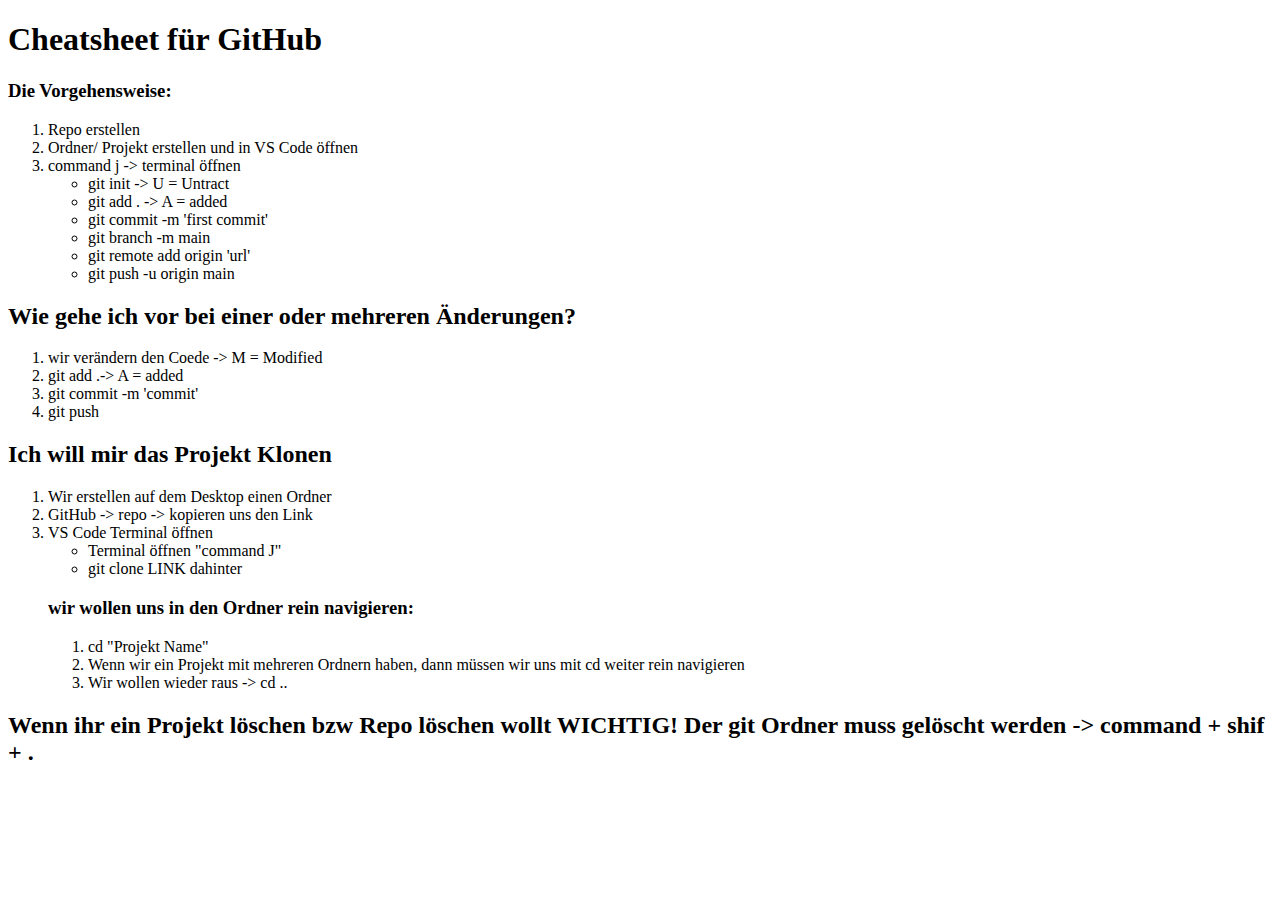
==== index.html @ fa2c4d8b "Cheatsheet" ====
<!DOCTYPE html>
<html lang="en">
  <head>
    <meta charset="UTF-8" />
    <meta name="viewport" content="width=device-width, initial-scale=1.0" />
    <title>Document</title>
  </head>
  <body>
    <h1>Cheatsheet für GitHub</h1>

    <h3>Die Vorgehensweise:</h3>
    <ol>
      <li>Repo erstellen</li>
      <li>Ordner/ Projekt erstellen und in VS Code öffnen</li>
      <li>command j -> terminal öffnen</li>
      <ul>
        <li>git init -> U = Untract</li>
        <li>git add . -> A = added</li>
        <li>git commit -m 'first commit'</li>
        <li>git branch -m main</li>
        <li>git remote add origin 'url'</li>
        <li>git push -u origin main</li>
      </ul>
    </ol>

    <h2>Wie gehe ich vor bei einer oder mehreren Änderungen?</h2>
    <ol>
      <li>wir verändern den Coede -> M = Modified</li>
      <li>git add .-> A = added</li>
      <li>git commit -m 'commit'</li>
      <li>git push</li>
    </ol>

    <h2>Ich will mir das Projekt Klonen</h2>
    <ol>
      <li>Wir erstellen auf dem Desktop einen Ordner</li>
      <li>GitHub -> repo -> kopieren uns den Link</li>
      <li>VS Code Terminal öffnen</li>
      <ul>
        <li>Terminal öffnen "command J"</li>
        <li>git clone LINK dahinter</li>
      </ul>
      <h3>wir wollen uns in den Ordner rein navigieren:</h3>
      <ol>
        <li>cd "Projekt Name"</li>
        <li>
          Wenn wir ein Projekt mit mehreren Ordnern haben, dann müssen wir uns
          mit cd weiter rein navigieren
        </li>
        <li>Wir wollen wieder raus -> cd ..</li>
      </ol>
    </ol>

    <h2>
      Wenn ihr ein Projekt löschen bzw Repo löschen wollt WICHTIG! Der git
      Ordner muss gelöscht werden -> command + shif + .
    </h2>
  </body>
</html>
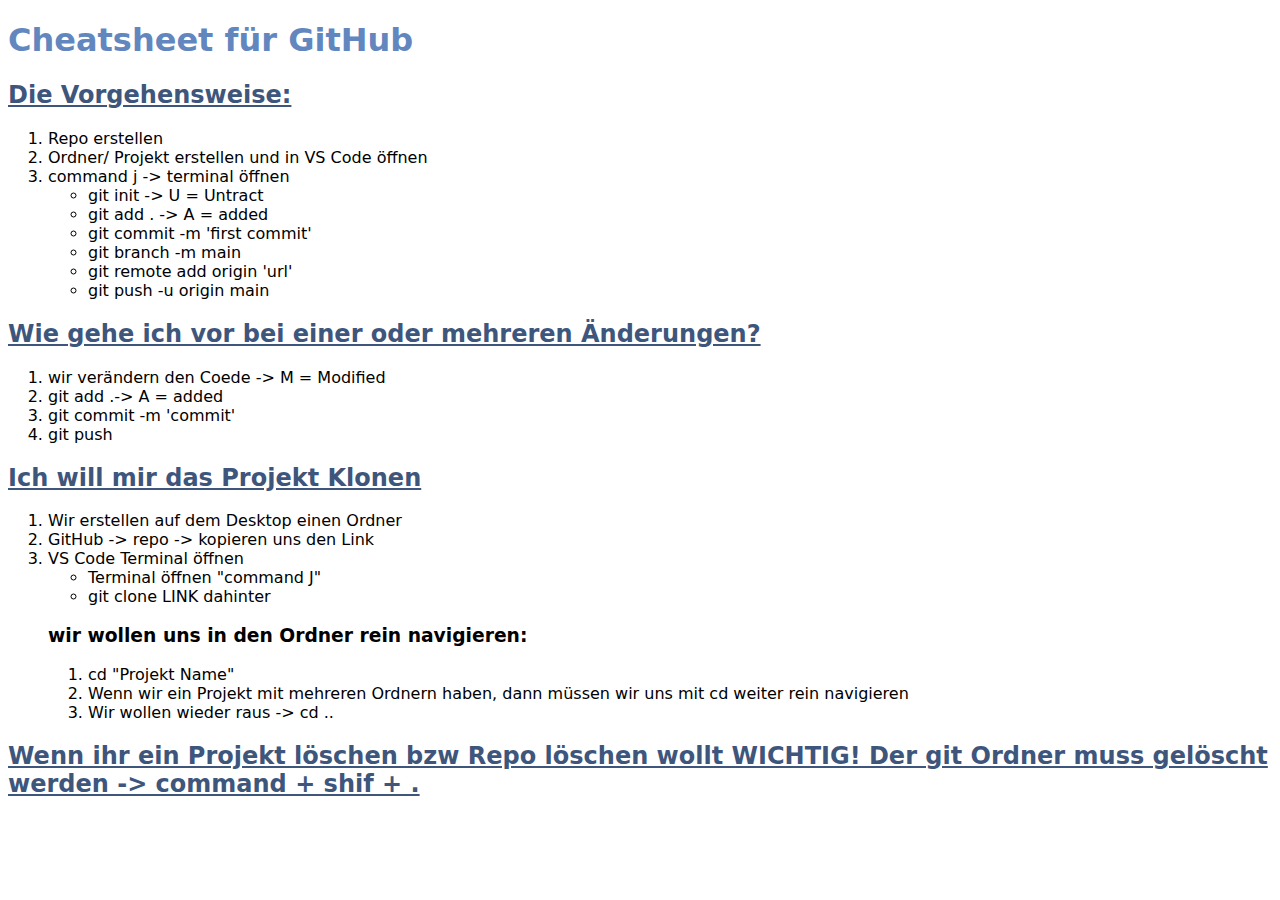
==== commit ab510fc0: "Farbe_Überschrift" ====
--- a/index.html
+++ b/index.html
@@ -4,11 +4,13 @@
     <meta charset="UTF-8" />
     <meta name="viewport" content="width=device-width, initial-scale=1.0" />
     <title>Document</title>
+
+    <link rel="stylesheet" href="./css/style.css" />
   </head>
   <body>
     <h1>Cheatsheet für GitHub</h1>
 
-    <h3>Die Vorgehensweise:</h3>
+    <h2>Die Vorgehensweise:</h3>
     <ol>
       <li>Repo erstellen</li>
       <li>Ordner/ Projekt erstellen und in VS Code öffnen</li>
--- a/css/style.css
+++ b/css/style.css
@@ -0,0 +1,13 @@
+html {
+  font-family: system-ui, -apple-system, BlinkMacSystemFont, "Segoe UI", Roboto,
+    Oxygen, Ubuntu, Cantarell, "Open Sans", "Helvetica Neue", sans-serif;
+}
+
+h1 {
+  color: #6287bf;
+}
+
+h2 {
+  color: #3e567b;
+  text-decoration: underline;
+}
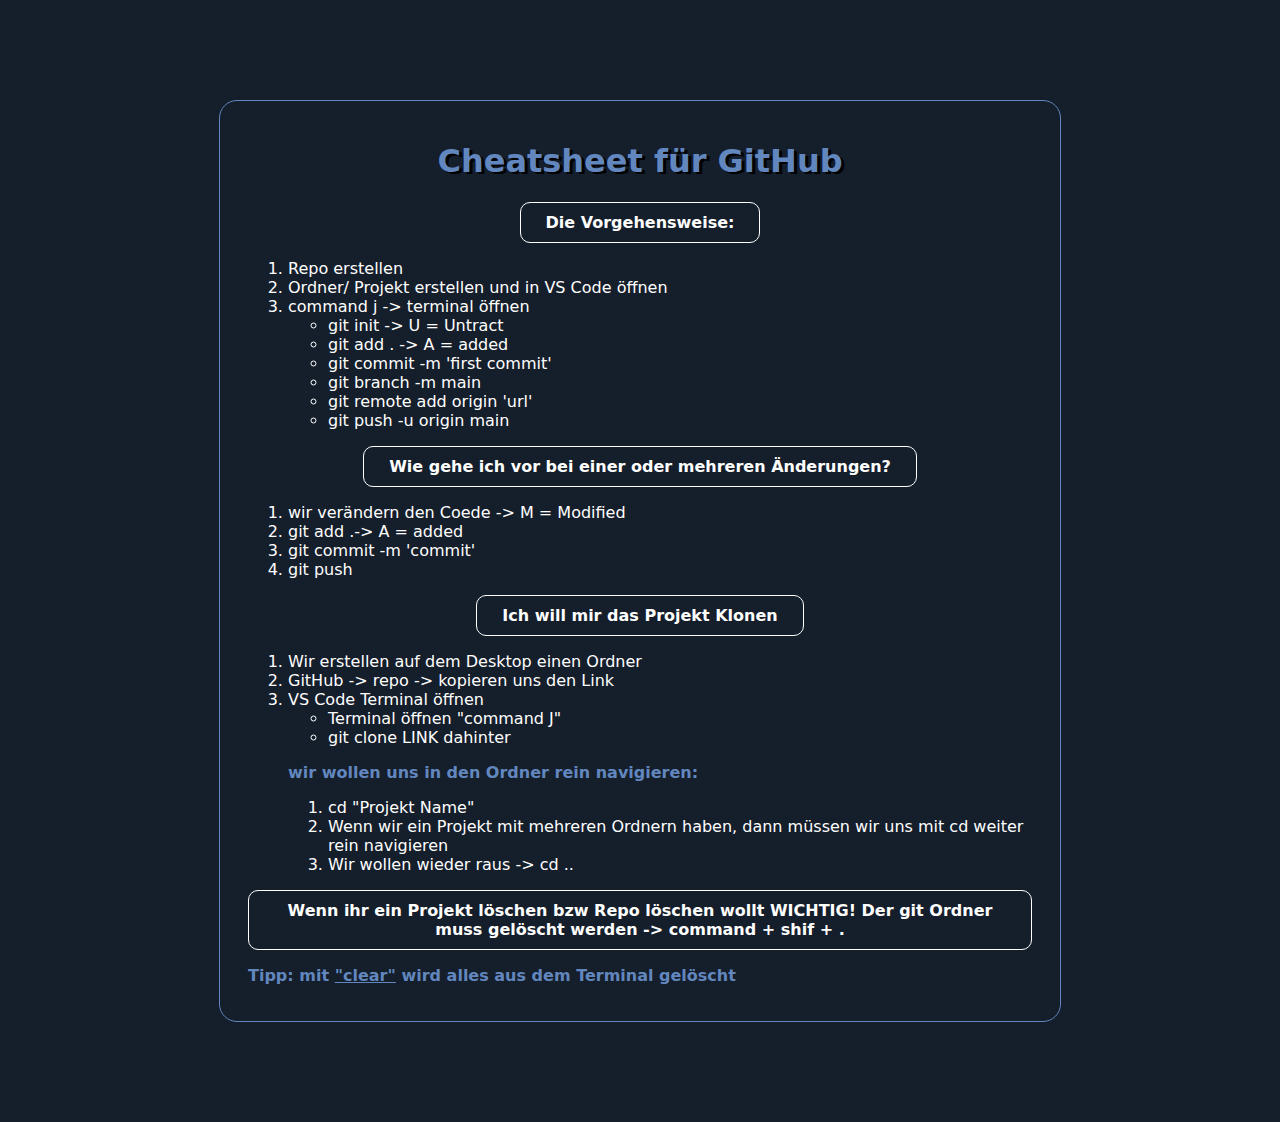
==== commit d2c61370: "Tipp" ====
--- a/index.html
+++ b/index.html
@@ -57,5 +57,7 @@
       Wenn ihr ein Projekt löschen bzw Repo löschen wollt WICHTIG! Der git
       Ordner muss gelöscht werden -> command + shif + .
     </h2>
+
+    <h3>Tipp: mit <span>"clear"</span> wird alles aus dem Terminal gelöscht</h3>
   </body>
 </html>
--- a/css/style.css
+++ b/css/style.css
@@ -1,13 +1,61 @@
 html {
   font-family: system-ui, -apple-system, BlinkMacSystemFont, "Segoe UI", Roboto,
     Oxygen, Ubuntu, Cantarell, "Open Sans", "Helvetica Neue", sans-serif;
+  background-color: #151e2b;
+  width: 800px;
+  margin: 100px auto;
+  padding: 20px 20px;
+  border: 1px solid #6287bf;
+  border-radius: 18px;
 }
 
 h1 {
   color: #6287bf;
+  text-align: center;
+  text-shadow: 3px 2px #000000;
 }
 
 h2 {
-  color: #3e567b;
+  color: white;
+  margin: 0 auto;
+  border-radius: 10px;
+  padding: 10px 25px;
+  width: fit-content;
+  background-color: #151e2b;
+  border: 1px solid white;
+  border-radius: 10 px;
+  font-size: 100%;
+  text-align: center;
+}
+
+h2:hover {
+  border: 1px solid #6287bf;
+  border-radius: 10px;
+  background-color: white;
+  color: #151e2b;
+}
+
+ol {
+  color: white;
+}
+
+ul:hover {
+  background-color: #2f425d;
+}
+
+ol:hover {
+  background-color: #2f425d;
+}
+
+h3 {
+  color: #6287bf;
+  font-size: 100%;
+}
+
+span {
   text-decoration: underline;
 }
+span:hover {
+  background-color: #6287bf;
+  color: white;
+}
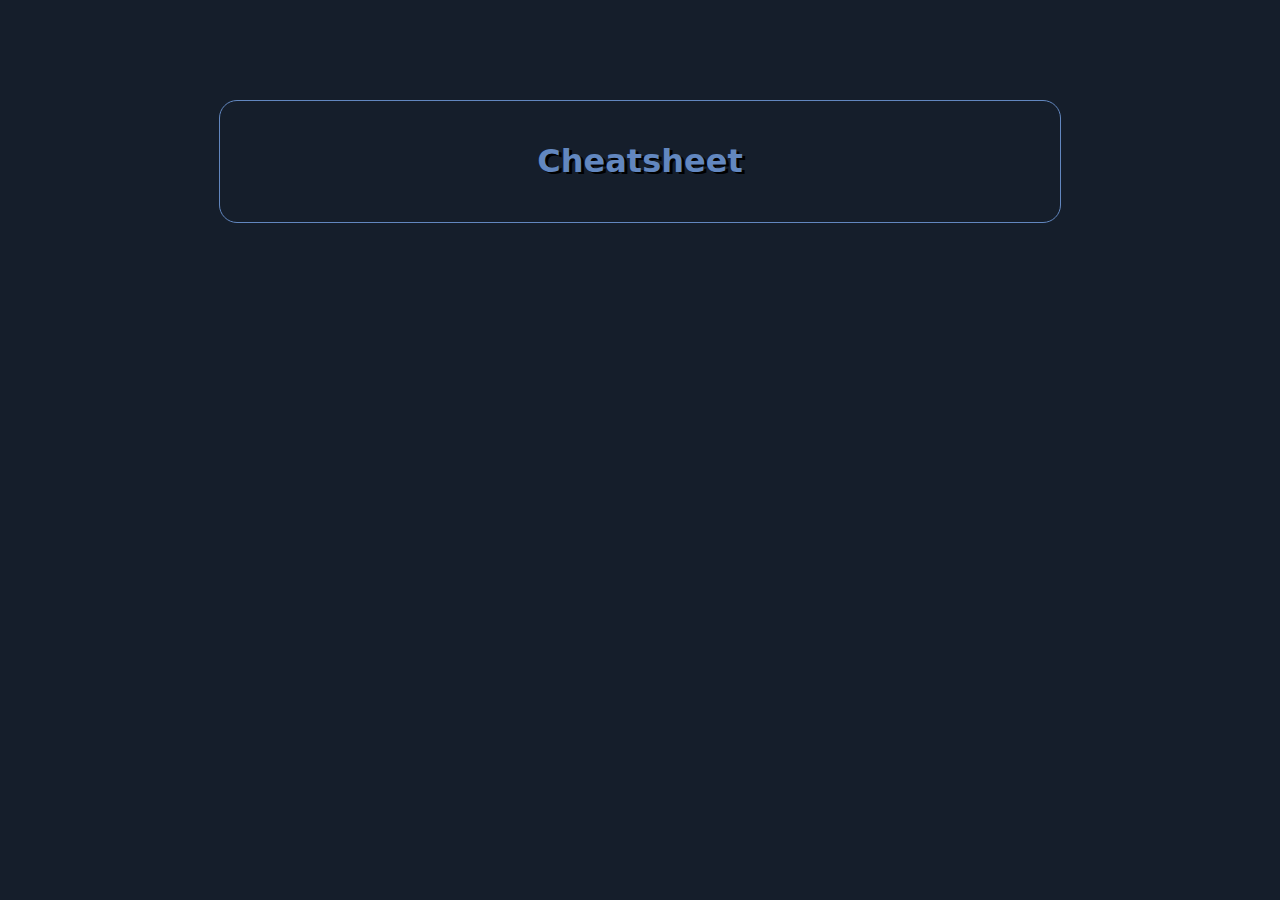
==== commit 96a4c686: "unterseiten html erstellen" ====
--- a/index.html
+++ b/index.html
@@ -4,60 +4,9 @@
     <meta charset="UTF-8" />
     <meta name="viewport" content="width=device-width, initial-scale=1.0" />
     <title>Document</title>
-
-    <link rel="stylesheet" href="./css/style.css" />
+    <link rel="stylesheet" href="./assets/css/style.css" />
   </head>
   <body>
-    <h1>Cheatsheet für GitHub</h1>
-
-    <h2>Die Vorgehensweise:</h3>
-    <ol>
-      <li>Repo erstellen</li>
-      <li>Ordner/ Projekt erstellen und in VS Code öffnen</li>
-      <li>command j -> terminal öffnen</li>
-      <ul>
-        <li>git init -> U = Untract</li>
-        <li>git add . -> A = added</li>
-        <li>git commit -m 'first commit'</li>
-        <li>git branch -m main</li>
-        <li>git remote add origin 'url'</li>
-        <li>git push -u origin main</li>
-      </ul>
-    </ol>
-
-    <h2>Wie gehe ich vor bei einer oder mehreren Änderungen?</h2>
-    <ol>
-      <li>wir verändern den Coede -> M = Modified</li>
-      <li>git add .-> A = added</li>
-      <li>git commit -m 'commit'</li>
-      <li>git push</li>
-    </ol>
-
-    <h2>Ich will mir das Projekt Klonen</h2>
-    <ol>
-      <li>Wir erstellen auf dem Desktop einen Ordner</li>
-      <li>GitHub -> repo -> kopieren uns den Link</li>
-      <li>VS Code Terminal öffnen</li>
-      <ul>
-        <li>Terminal öffnen "command J"</li>
-        <li>git clone LINK dahinter</li>
-      </ul>
-      <h3>wir wollen uns in den Ordner rein navigieren:</h3>
-      <ol>
-        <li>cd "Projekt Name"</li>
-        <li>
-          Wenn wir ein Projekt mit mehreren Ordnern haben, dann müssen wir uns
-          mit cd weiter rein navigieren
-        </li>
-        <li>Wir wollen wieder raus -> cd ..</li>
-      </ol>
-    </ol>
-
-    <h2>
-      Wenn ihr ein Projekt löschen bzw Repo löschen wollt WICHTIG! Der git
-      Ordner muss gelöscht werden -> command + shif + .
-    </h2>
-
-    <h3>Tipp: mit <span>"clear"</span> wird alles aus dem Terminal gelöscht</h3>
+    <h1>Cheatsheet</h1>
   </body>
 </html>
--- a/assets/css/style.css
+++ b/assets/css/style.css
@@ -0,0 +1,62 @@
+html {
+  font-family: system-ui, -apple-system, BlinkMacSystemFont, "Segoe UI", Roboto,
+    Oxygen, Ubuntu, Cantarell, "Open Sans", "Helvetica Neue", sans-serif;
+  background-color: #151e2b;
+  width: 800px;
+  margin: 100px auto;
+  padding: 20px 20px;
+  border: 1px solid #6287bf;
+  border-radius: 18px;
+}
+
+h1 {
+  color: #6287bf;
+  text-align: center;
+  text-shadow: 3px 2px #000000;
+}
+
+h2 {
+  color: white;
+  margin: 0 auto;
+  border-radius: 10px;
+  padding: 10px 25px;
+  width: fit-content;
+  background-color: #151e2b;
+  border: 1px solid white;
+  border-radius: 10 px;
+  font-size: 100%;
+  text-align: center;
+}
+
+h2:hover {
+  border: 1px solid #6287bf;
+  border-radius: 10px;
+  background-color: white;
+  color: #151e2b;
+  transition: 1s;
+}
+
+ol {
+  color: white;
+}
+
+ul:hover {
+  background-color: #2f425d;
+}
+
+ol:hover {
+  background-color: #2f425d;
+}
+
+h3 {
+  color: #6287bf;
+  font-size: 100%;
+}
+
+span {
+  text-decoration: underline;
+}
+span:hover {
+  background-color: #6287bf;
+  color: white;
+}
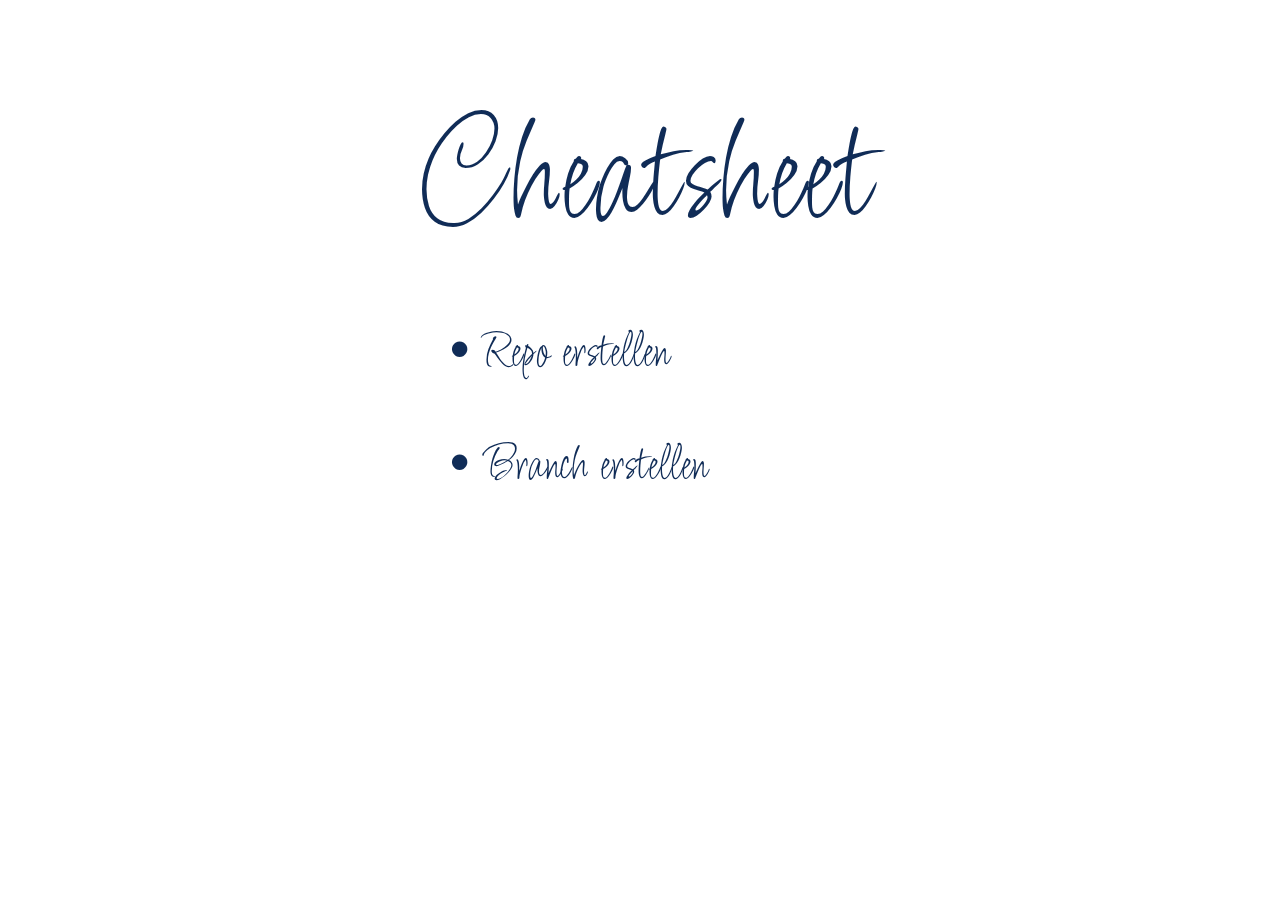
==== commit 786173ba: "repo und branch seite hinzugefügt" ====
--- a/index.html
+++ b/index.html
@@ -8,5 +8,11 @@
   </head>
   <body>
     <h1>Cheatsheet</h1>
+
+    <nav>
+      <a href="./assets/html/git-repo.html">• Repo erstellen</a>
+      <div></div>
+      <a href="./assets/html/git-branch.html">• Branch erstellen</a>
+    </nav>
   </body>
 </html>
--- a/assets/css/style.css
+++ b/assets/css/style.css
@@ -1,62 +1,106 @@
-html {
-  font-family: system-ui, -apple-system, BlinkMacSystemFont, "Segoe UI", Roboto,
-    Oxygen, Ubuntu, Cantarell, "Open Sans", "Helvetica Neue", sans-serif;
-  background-color: #151e2b;
-  width: 800px;
-  margin: 100px auto;
-  padding: 20px 20px;
-  border: 1px solid #6287bf;
-  border-radius: 18px;
+@font-face {
+  font-family: delius;
+  src: url("../font/Delius-Regular.ttf");
+}
+
+@font-face {
+  font-family: lico;
+  src: url("../font/Licorice-Regular.ttf");
+}
+
+* {
+  margin: 0;
+  padding: 0;
+  box-sizing: border-box;
+  font-family: lico;
+  font-size: 62.5%;
+}
+
+body {
+  background-image: url("https://images.unsplash.com/photo-1581431886211-6b932f8367f2?ixlib=rb-4.0.3&ixid=M3wxMjA3fDB8MHxwaG90by1wYWdlfHx8fGVufDB8fHx8fA%3D%3D&auto=format&fit=crop&w=5070&q=80");
+  background-size: cover;
+  background-repeat: no-repeat;
 }
 
 h1 {
-  color: #6287bf;
   text-align: center;
-  text-shadow: 3px 2px #000000;
+  margin: 10vh auto 5vh auto;
+  color: #102c57;
+  font-size: 15rem;
+  font-weight: 100;
 }
 
-h2 {
-  color: white;
-  margin: 0 auto;
-  border-radius: 10px;
-  padding: 10px 25px;
-  width: fit-content;
-  background-color: #151e2b;
-  border: 1px solid white;
-  border-radius: 10 px;
-  font-size: 100%;
-  text-align: center;
+nav {
+  margin: 0 35%;
 }
 
-h2:hover {
-  border: 1px solid #6287bf;
-  border-radius: 10px;
-  background-color: white;
-  color: #151e2b;
-  transition: 1s;
+nav a {
+  text-decoration: none;
+  color: #102c57;
+  font-size: 5rem;
 }
 
-ol {
-  color: white;
+nav div {
+  height: 50px;
 }
 
-ul:hover {
-  background-color: #2f425d;
+nav a:hover {
+  color: #102c578f;
+  transition: 0.5s;
 }
 
-ol:hover {
-  background-color: #2f425d;
+/* - css für repo */
+
+h2 {
+  color: #860e0ec1;
+  font-size: 2.5rem;
+  margin: 20px auto 10px 30%;
+  font-family: delius;
 }
 
 h3 {
-  color: #6287bf;
-  font-size: 100%;
+  color: #102c57;
+  font-size: 2rem;
+  margin: 20px auto 10px 32%;
+  font-family: delius;
 }
 
-span {
-  text-decoration: underline;
+h3 span {
+  color: #102c57;
+  font-size: 2rem;
+  font-family: delius;
 }
-span:hover {
-  background-color: #6287bf;
-  color: white;
+
+ol li,
+ul li {
+  color: #102c57;
+  font-size: 1.6rem;
+  font-family: delius;
+  margin-left: 33%;
 }
+
+.back {
+  color: #102c57;
+  position: fixed;
+  font-size: 1.6rem;
+  font-family: delius;
+  bottom: 5vh;
+  left: 60%;
+}
+
+/* -branch style */
+
+p {
+  color: #102c57;
+  font-size: 1.6rem;
+  font-family: delius;
+  margin-left: 30%;
+  width: 38%;
+  margin-bottom: 10px;
+}
+
+li span {
+  color: #6e5045;
+  font-size: 1.6rem;
+  font-family: delius;
+}
